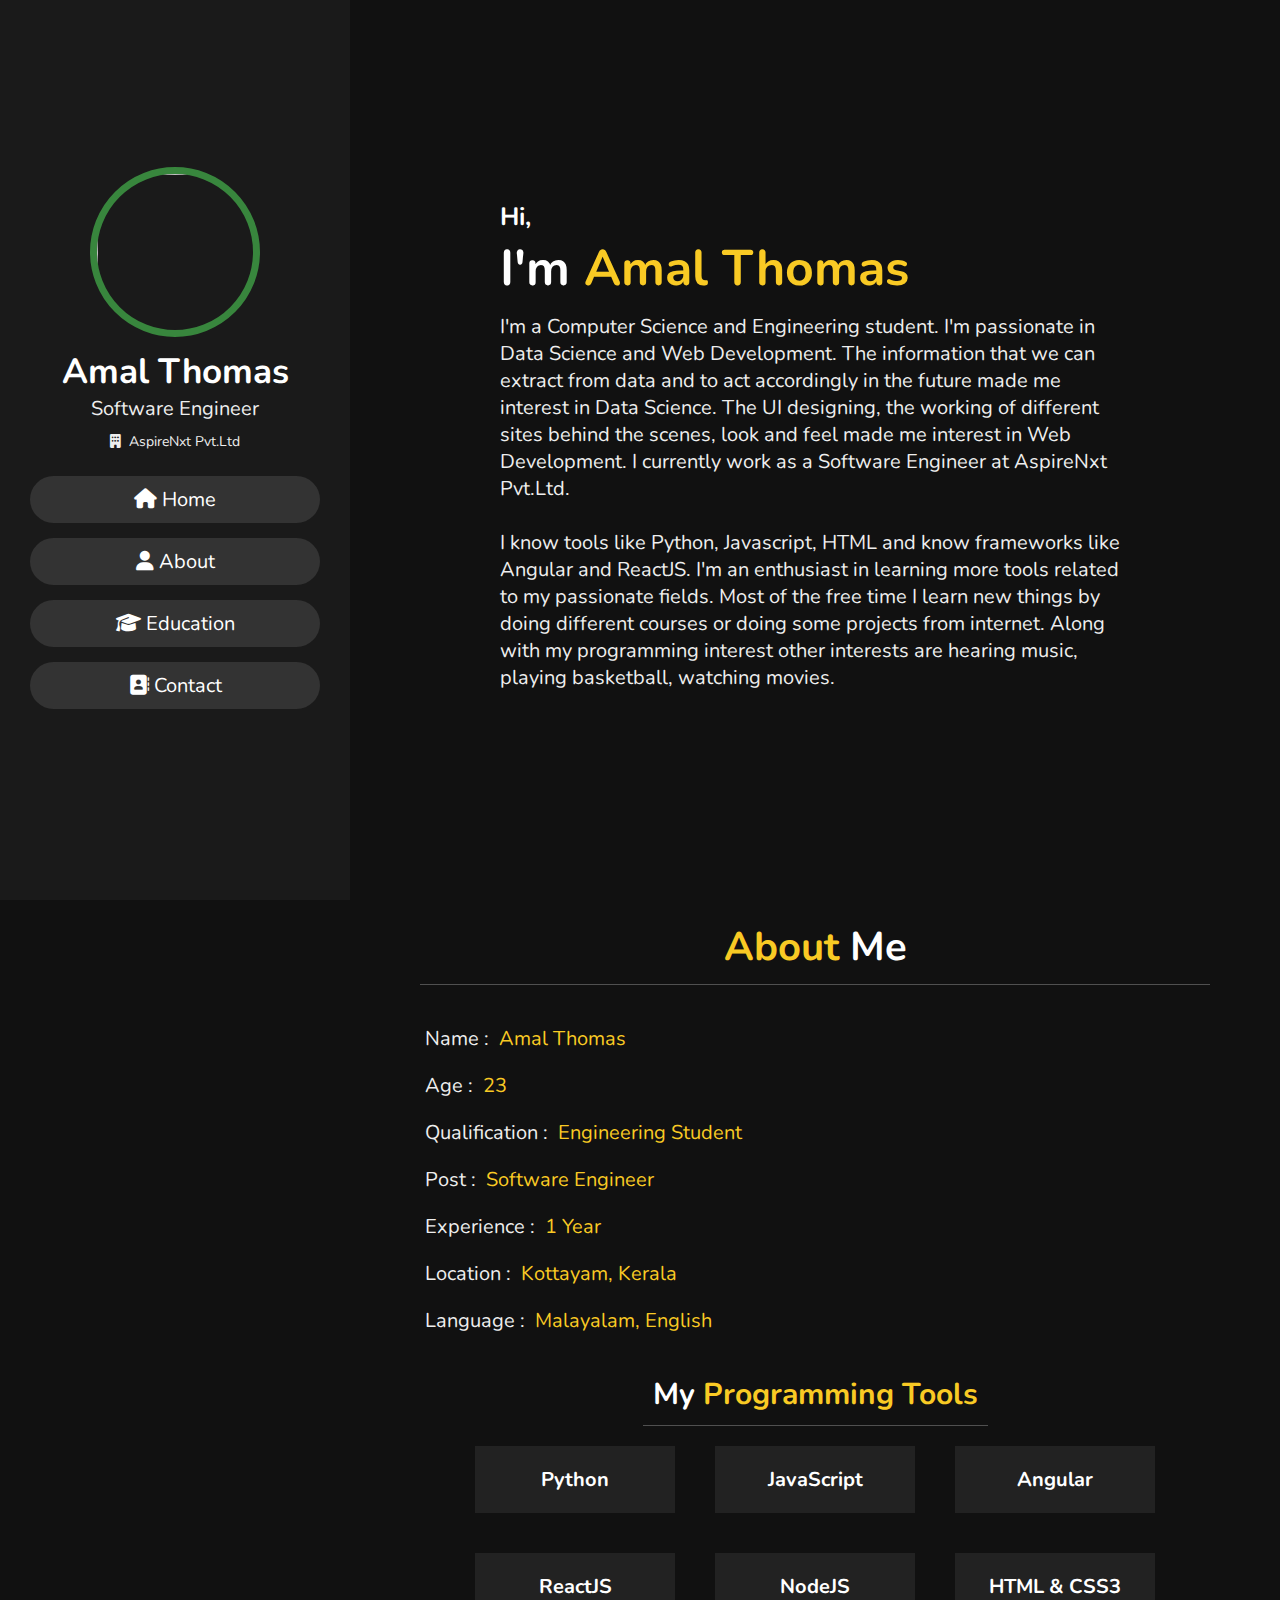
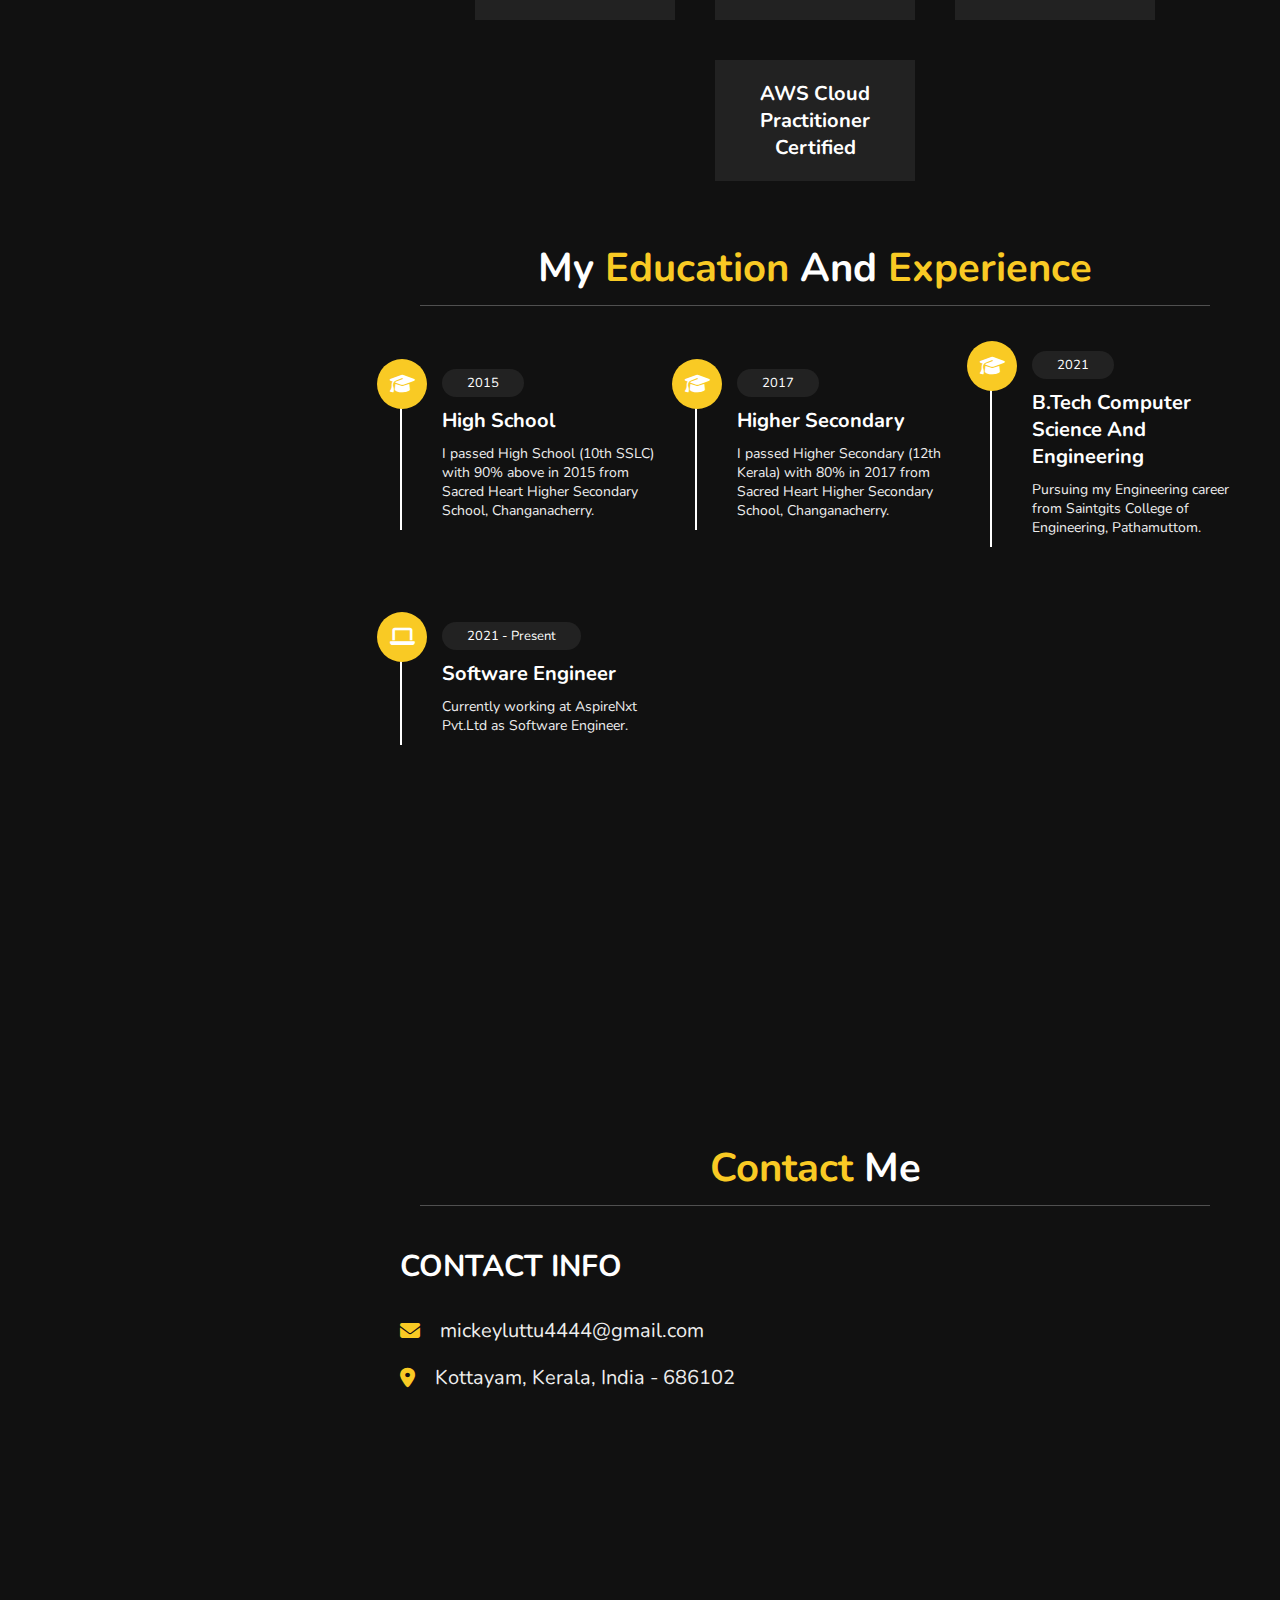
==== index.html @ ebf19d08 "update" ====
<!DOCTYPE html>
<html lang="en">
<head>
  <meta charset="UTF-8">
  <meta http-equiv="X-UA-Compatible" content="IE=edge">
  <meta name="viewport" content="width=device-width, initial-scale=1.0">
  <link rel="stylesheet" href="style.css">

  <!-- font awesome -->
  <link rel="stylesheet" href="https://cdnjs.cloudflare.com/ajax/libs/font-awesome/6.1.1/css/all.min.css">
  
  <title>Amal Thomas (mickeyluttu2)</title>
</head>
<body>
  

  <!-- Sidebar -->
  <header>

    <div class="user">
      <img src="images/img.jpeg" alt="">
      <h3 class="name">Amal Thomas</h3>
      <p class="post">Software Engineer</p>
      <p class="company">
        <i class="fa fa-building"></i>&nbsp;
        <a href="https://aspirenxt.com/">AspireNxt Pvt.Ltd</a>
      </p>
    </div>

    <nav class="navbar">
      <ul>
        <li><a href="#home"><i class="fa-solid fa-house"></i> Home</a></li>
        <li><a href="#about"><i class="fas fa-user"></i> About</a></li>
        <li><a href="#education"><i class="fa-solid fa-graduation-cap"></i> Education</a></li>
        <li><a href="#contact"><i class="fa-solid fa-address-book"></i> Contact</a></li>
      </ul>
    </nav>

  </header>

  <div id="menu" class="fas fa-bars"></div>


  <!-- Home section -->
  <section id="home" class="home">
    
    <h3>Hi, </h3>
    <h1>I'm <span>Amal Thomas</span></h1>
    <p>
      I'm a Computer Science and Engineering student. I'm passionate in Data Science and Web Development. 
      The information that we can extract from data and to act accordingly in the future made me interest in Data Science. The UI designing, the working of different sites behind the scenes, look and feel made me interest in Web Development. I currently work as a Software Engineer at AspireNxt Pvt.Ltd. 
      <br><br>
      I know tools like Python, Javascript, HTML and know frameworks like Angular and ReactJS. I'm an enthusiast in learning more tools related to my passionate fields. Most of the free time I learn new things by doing different courses or doing some projects 
      from internet. Along with my programming interest other interests are hearing music, playing 
      basketball, watching movies. 
    </p>

  </section>


  <!-- About section -->
  <section id="about" class="about">

    <h1 class="heading">
      <span>About</span> Me
    </h1>

    <div class="row">
      
      <div class="info">
        <h3><span>Name : </span>Amal Thomas</h3>
        <h3><span>Age : </span>23</h3>
        <h3><span>Qualification : </span>Engineering student</h3>
        <h3><span>Post : </span>Software Engineer</h3>
        <h3><span>Experience : </span>1 Year</h3>
        <h3><span>Location : </span>Kottayam, Kerala</h3>
        <h3><span>Language : </span>Malayalam, English</h3>

        <!-- <a href="#">
          <button class="btn">
          Download CV
          <i class="fas fa-download"></i>
          </button>
        </a> -->
      
      </div>

      <!-- Tools boxes -->
      
      <div class="skills">

        <h3 class="heading" style="font-size: 3rem;">
          My <span>Programming Tools</span>
        </h3>
        
        <div class="counter">
          
          <div class="box">
            <h3>Python</h3>
          </div>
          <div class="box">
            <h3>JavaScript</h3>
          </div>
          <div class="box">
            <h3>Angular</h3>
          </div>
          <div class="box">
            <h3>ReactJS</h3>
          </div>
          <div class="box">
            <h3>NodeJS</h3>
          </div>
          <div class="box">
            <h3>HTML & CSS3</h3>
          </div>
          <div class="box">
            <h3>AWS Cloud Practitioner Certified</h3>
          </div>
          
        </div>

      </div>

    </div>

  </section>


  <!-- Education section -->
  <section id="education" class="education">

    <h1 class="heading">My <span>Education </span>and <span>Experience</span></h1>

    <div class="box-container">

      <div class="box">
        <i class="fas fa-graduation-cap"></i>
        <span>2015</span>
        <h3>High School</h3>
        <p>I passed High School (10th SSLC) with 90% above in 2015 from Sacred Heart Higher 
          Secondary School, Changanacherry. 
        </p>
      </div>
      <div class="box">
        <i class="fas fa-graduation-cap"></i>
        <span>2017</span>
        <h3>Higher Secondary</h3>
        <p>I passed Higher Secondary (12th Kerala) with 80% in 2017 from Sacred Heart Higher 
          Secondary School, Changanacherry. </p>
      </div><div class="box">
        <i class="fas fa-graduation-cap"></i>
        <span>2021</span>
        <h3>B.Tech Computer Science and Engineering</h3>
        <p>Pursuing my Engineering career from Saintgits College of Engineering, Pathamuttom. </p>
      </div>
      <div class="box">
        <i class="fas fa-laptop"></i>
        <span>2021 - present</span>
        <h3>Software Engineer</h3>
        <p>Currently working at AspireNxt Pvt.Ltd as Software Engineer. </p>
      </div>

    </div>

    </div>
  
  </section>


  <!-- Contact section -->
  <section id="contact" class="contact">

    <h1 class="heading"><span>Contact</span> Me</h1>

    <div class="row">

      <div class="content">

        <h3 class="title">Contact Info</h3>
        
        <div class="info">
          <h3>
            <i class="fas fa-envelope"></i>
            &nbsp;
            mickeyluttu4444@gmail.com
          </h3>
          <h3>
            <i class="fas fa-map-marker-alt"></i>
            &nbsp;
            Kottayam, Kerala, India - 686102
          </h3>
        </div>

      </div>

      <!-- <form action="">

        <input type="text" placeholder="Name" class="box">
        <input type="email" placeholder="Email" class="box">
        <textarea name="" cols="30" rows="10" class="box message" placeholder="Message"></textarea>
        <button type="submit" class="btn">send <i class="fas fa-paper-plane"></i></button>

      </form> -->

    </div>

  </section>


  <!-- Scroll top button -->
  <a href="#home" class="top">
    <img src="images/scrolltop.jpg" alt="" height="50rem" width="50rem">
  </a>


  <!-- jquery -->
  <script src="https://cdnjs.cloudflare.com/ajax/libs/jquery/3.6.0/jquery.min.js"></script>
  <script src="script.js"></script>

</body>
</html>
---- style.css ----
@import url('https://fonts.googleapis.com/css2?family=Clicker+Script&family=Nunito:wght@200;300;400;600&family=Poppins:wght@200;300;400;500;600&family=Press+Start+2P&display=swap');

:root {
  --yellow: #f9ca24;
}

* {
  font-family: 'Nunito', sans-serif;
  margin: 0;
  padding: 0;
  box-sizing: border-box;
  text-decoration: none;
  outline: none;
  border: none;
  text-transform: capitalize;
  transition: all .2s linear;
}

*::selection {
  background: var(--yellow);
  color: #333;
}

html {
  font-size: 62.5%;
  overflow-x: hidden;
}

html::-webkit-scrollbar {
  width: 1.4rem;
}

html::-webkit-scrollbar-track {
  background: #222;
}

html::-webkit-scrollbar-thumb {
  background: var(--yellow);
}

body {
  background: #111;
  overflow-x: hidden;
  padding-left: 35rem;
}

section {
  min-height: 100vh;
  padding: 1rem;
}

.btn {
  padding: .7rem 3rem;
  background: #333;
  color: #fff;
  cursor: pointer;
  margin-top: 1rem;
  font-size: 2rem;
  border-radius: 5rem;
}

.btn i {
  padding: 0 .5rem;
  font-size: 1.8rem;
}

.btn:hover {
  background: var(--yellow);
}

.heading {
  text-align: center;
  margin: 0 6rem;
  font-size: 4rem;
  padding: 1rem;
  border-bottom: .1rem solid #fff4;
  color: #fff;
}

.heading span {
  color: var(--yellow);
}

header {
  position: fixed;
  top: 0;
  left: 0;
  z-index: 1000;
  height: 100%;
  width: 35rem;
  background: #1a1a1a;
  display: flex;
  align-items: center;
  justify-content: center;
  flex-flow: column;
  text-align: center;
}

header .user img {
  height: 17rem;
  width: 17rem;
  border-radius: 50%;
  object-fit: cover;
  margin-bottom: 1rem;
  border: .7rem solid rgb(56, 134, 61);
}

header .user .name {
  font-size: 3.5rem;
  color: #fff;
}

header .user .post {
  font-size: 2rem;
  color: #eee;
}

header .user .company {
  font-size: 1.4rem;
  padding-top: 1rem;
  color: #eee;
}

header .user .company a {
  color: #eee;
}

header .navbar {
  width: 100%;
}

header .navbar ul {
  list-style: none;
  padding: 1rem 3rem;
}

header .navbar ul li a {
  display: block;
  padding: 1rem;
  margin: 1.5rem 0;
  background: #333;
  color: #fff;
  font-size: 2rem;
  border-radius: 5rem;
}

header .navbar ul li a:hover {
  background: var(--yellow);
}

#menu {
  position: fixed;
  top: 2rem;
  right: 2rem;
  background: #333;
  color: #fff;
  cursor: pointer;
  font-size: 2.5rem;
  padding: 1rem 1.5rem;
  z-index: 1000;
  display: none;
}

.home {
  display: flex;
  justify-content: center;
  flex-flow: column;
  padding: 0 15rem;
}

.home h3 {
  font-size: 2.5rem;
  color: #fff;
}

.home h1 {
  font-size: 5rem;
  color: #fff;
}

.home p {
  font-size: 2rem;
  color: #eee;
  padding: 1rem 0;
  text-transform: none;
}

.home h1 span {
  color: var(--yellow);
}

.about .row {
  display: flex;
  align-items: center;
  justify-content: center;
  flex-wrap: wrap;
  padding: 1rem 0;
}

.about .row .info {
  flex: 1 1 48rem;
  padding: 2rem 1rem;
  padding-left: 6rem;
}

.about .row .info h3 {
  font-size: 2rem;
  color: var(--yellow);
  padding: 1rem 0;
  font-weight: normal;
}

.about .row .info h3 span {
  color: #eee;
  padding: 0 .5rem;
}

.about .row .skills {
  flex: 1 1 48rem;
  display: flex;
  justify-content: center;
  flex-wrap: wrap;
}

.about .row .counter {
  flex: 1 1 48rem;
  display: flex;
  justify-content: center;
  flex-wrap: wrap;
}

.about .row .counter .box {
  width: 20rem;
  background: #222;
  text-align: center;
  padding: 2rem;
  margin: 2rem;
}

.about .row .counter .box span {
  font-size: 4rem;
  color: var(--yellow);
}

.about .row .counter .box h3 {
  font-size: 2rem;
  color: #fff;
}

.education .box-container {
  display: flex;
  align-items: center;
  justify-content: space-between;
  flex-wrap: wrap;
  padding: 1rem 0;
  padding-left: 3rem;
}

.education .box-container .box {
  width: 27rem;
  margin: 4rem 1rem;
  padding-left: 4rem;
  border-left: .2rem solid #fff;
  position: relative;
}

.education .box-container .box span {
  font-size: 1.3rem;
  background: #222;
  color: #fff;
  border-radius: 5rem;
  padding: .5rem 2.5rem;
}

.education .box-container .box h3 {
  font-size: 2rem;
  color: #fff;
  padding-top: 1.5rem;
}

.education .box-container .box p {
  font-size: 1.4rem;
  color: #eee;
  padding: 1rem 0;
  text-transform: none;
}

.education .box-container .box i {
  position: absolute;
  top: -1.5rem;
  left: -2.5rem;
  height: 5rem;
  width: 5rem;
  border-radius: 50%;
  line-height: 5rem;
  text-align: center;
  font-size: 2rem;
  color: #fff;
  background: var(--yellow);
}

.contact .row {
  display: flex;
  align-items: center;
  justify-content: center;
  flex-wrap: wrap;
}

.contact .row .content {
  flex: 1 1 30rem;
  padding: 4rem;
  padding-bottom: 0;
}

.contact .row form {
  flex: 1 1 45rem;
  padding: 2rem;
  margin: 2rem;
  margin-bottom: 4rem;
}

.contact .row form .box {
  padding: 1.5rem;
  margin: 1rem 0;
  background: #3333;
  color: #fff;
  text-transform: none;
  font-size: 1.7rem;
  width: 100%;
}

.contact .row form .box::placeholder {
  text-transform: capitalize;
}

.contact .row form .message {
  height: 15rem;
  resize: none;
}

.contact .row .content .title {
  text-transform: uppercase;
  color: #fff;
  font-size: 3rem;
  padding-bottom: 2rem;
}

.contact .row .content .info h3 {
  display: flex;
  align-items: center;
  font-size: 2rem;
  color: #eee;
  padding: 1rem 0;
  font-weight: normal;
  text-transform: none;
}

.contact .row .content .info h3 i {
  padding-right: 1rem;
  color: var(--yellow);
}

.top {
  position: fixed;
  bottom: 4rem;
  right: 3rem;
  z-index: 100;
  display: none;
}

/* ============================================= */
/* Media */
@media (max-width: 1200px) {

  html {
    font-size: 55%;
  }

  .home {
    padding: 1rem 4rem;
  }

}

@media (max-width: 991px) {

  header {
    left: -120%;
  }

  #menu {
    display: block;
  }

  header.toggle {
    left: 0%;
  }

  body {
    padding: 0;
  }

}

@media (max-width: 768px) {

  html {
    font-size: 50%;
  }

}

@media (max-width: 400px) {

  header {
    width: 100vw;
  }

  .heading {
    margin: 0 3rem;
  }

  .about .row .counter .box {
    width: 100%;
  }

  .education .box-container .box {
    width: 100%;
  }

  .contact .row form {
    margin: 3rem 0;
  }

}
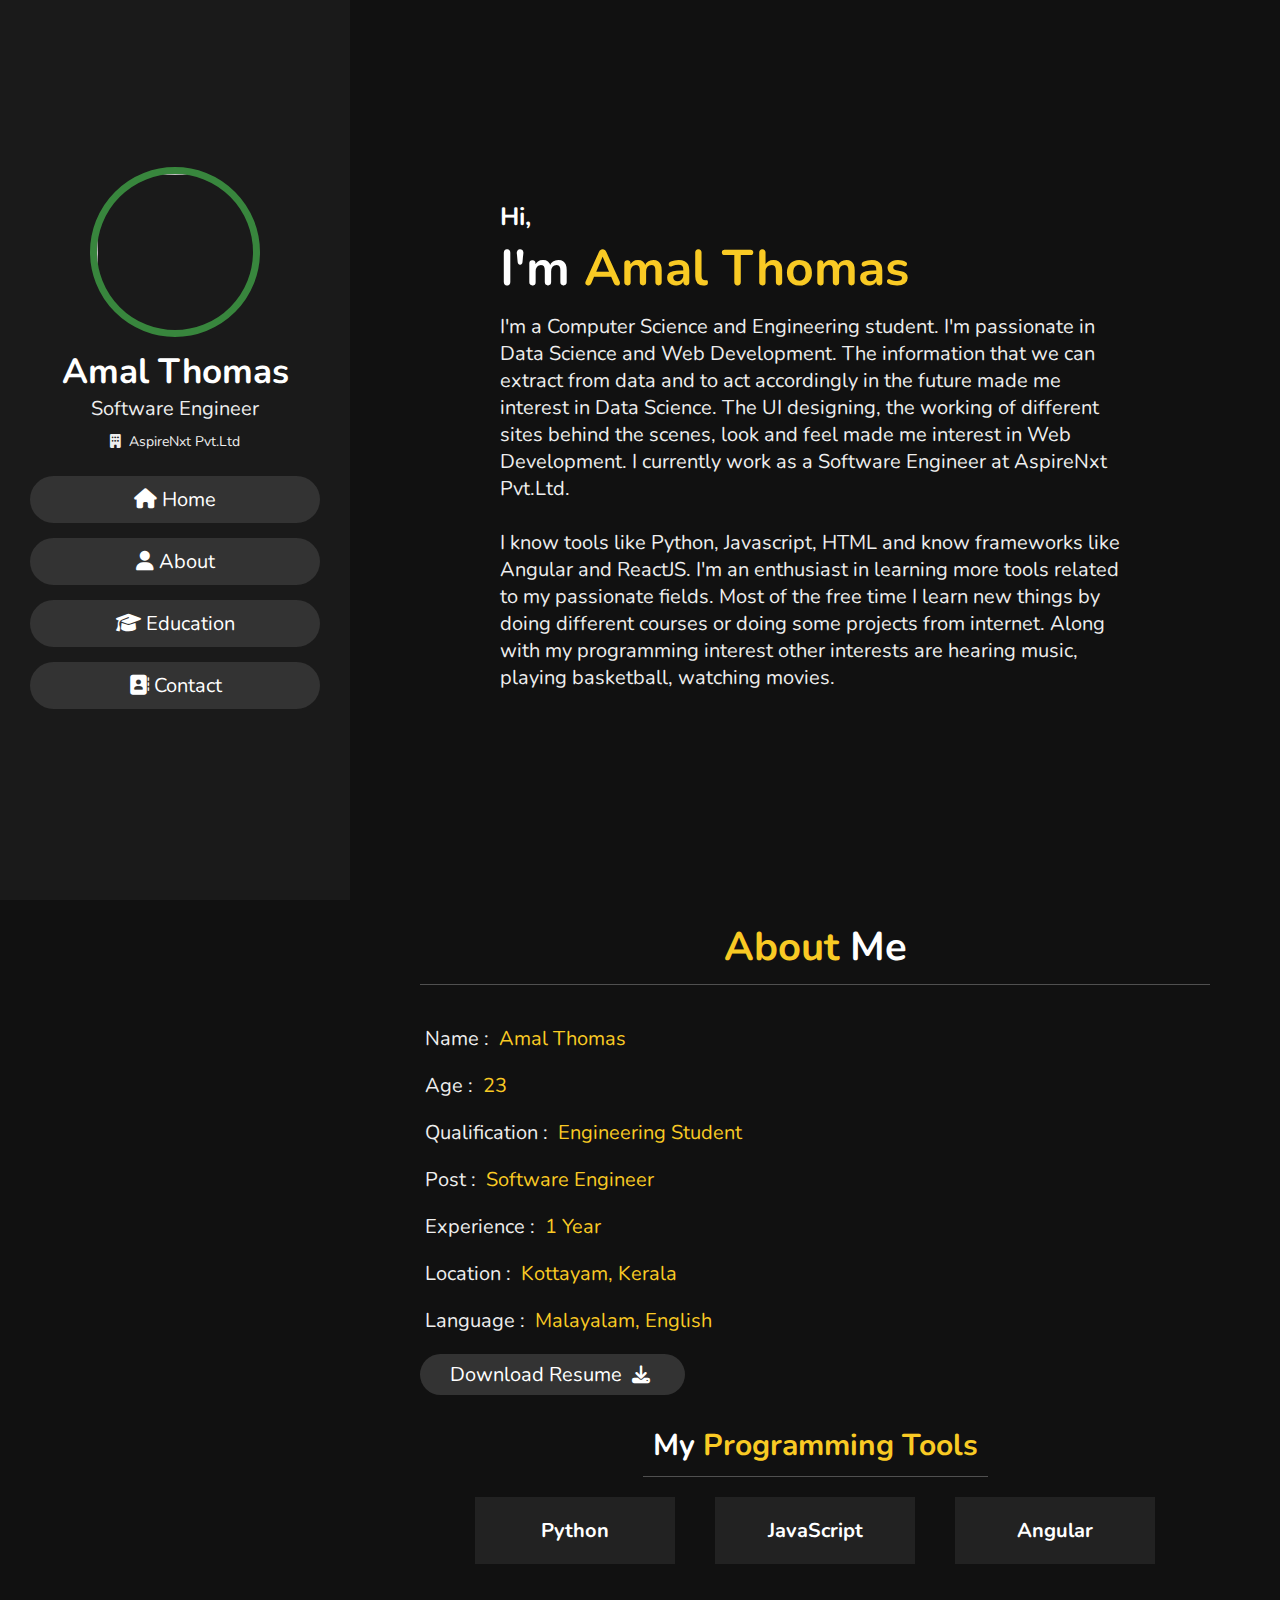
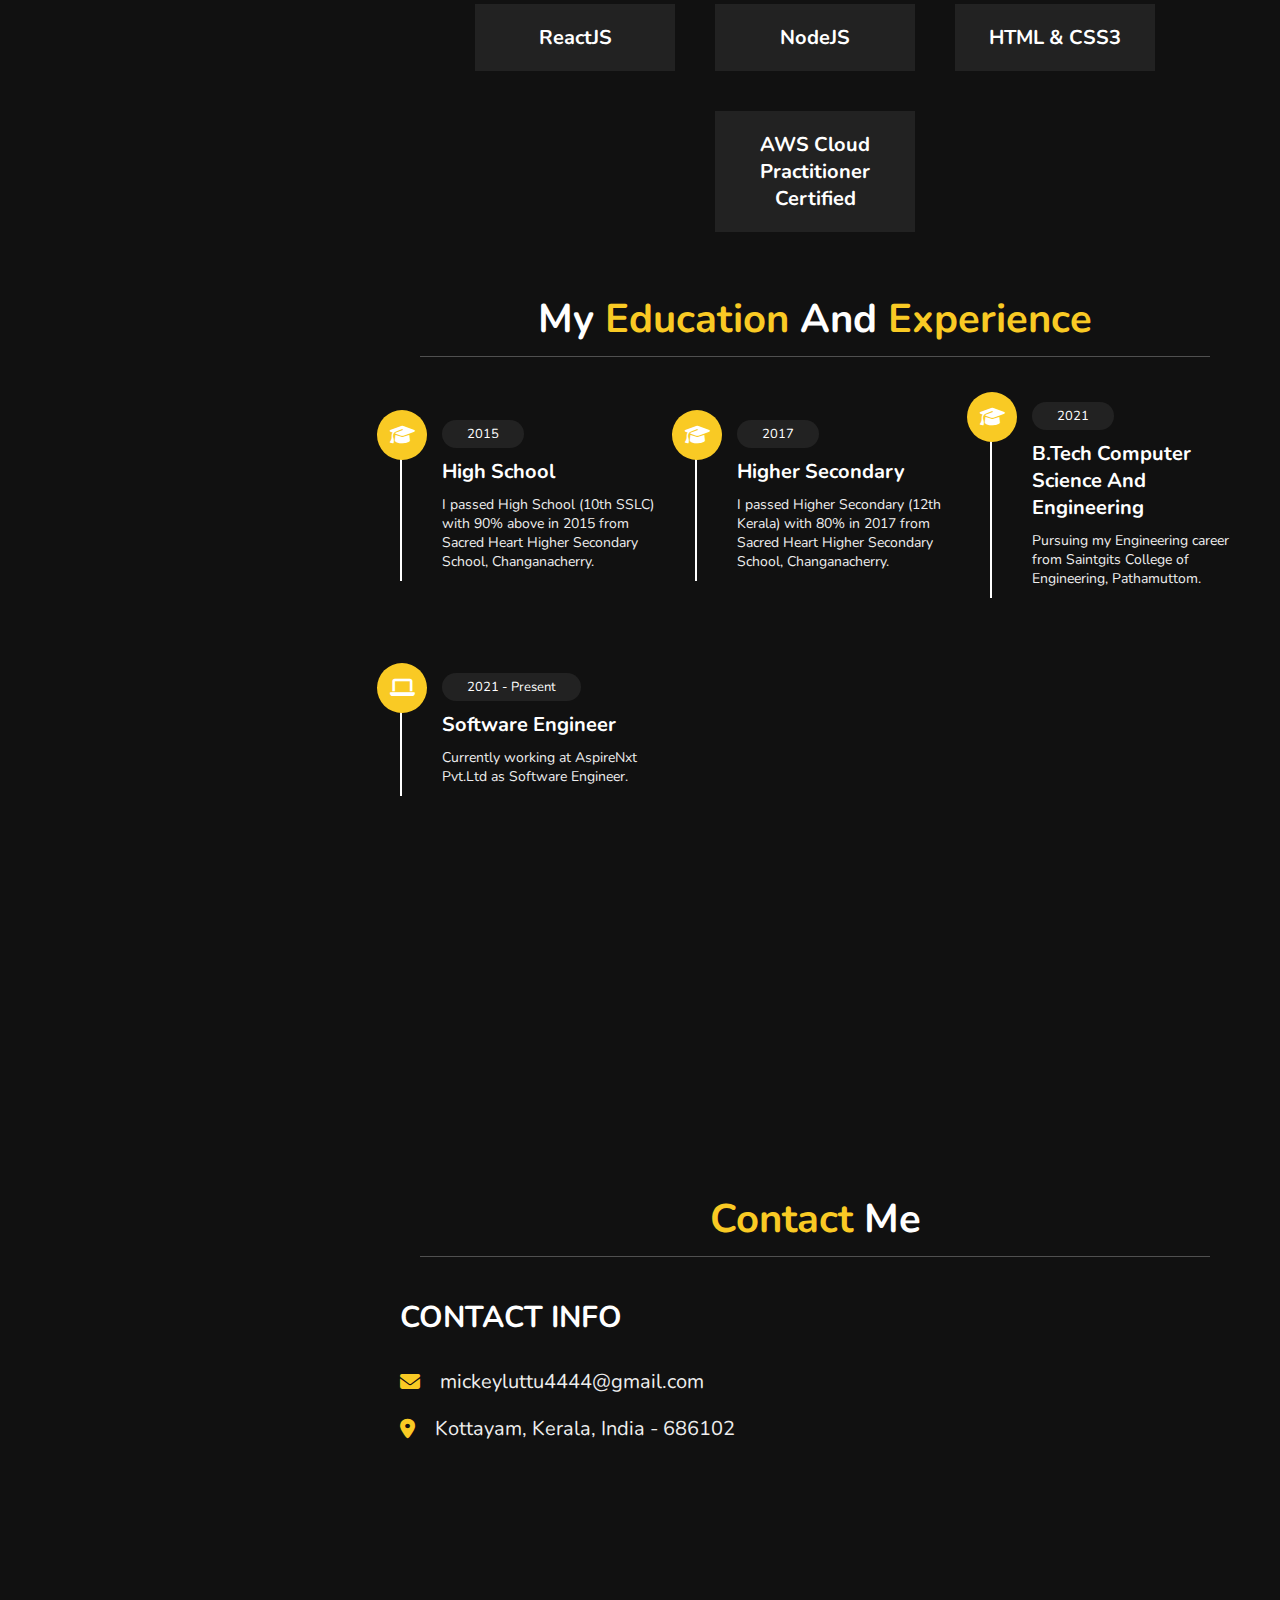
==== commit d7351e69: "Update index.html" ====
--- a/index.html
+++ b/index.html
@@ -76,12 +76,12 @@
         <h3><span>Location : </span>Kottayam, Kerala</h3>
         <h3><span>Language : </span>Malayalam, English</h3>
 
-        <!-- <a href="#">
+        <a href="#" download="Resume.pdf">
           <button class="btn">
-          Download CV
+          Download Resume
           <i class="fas fa-download"></i>
           </button>
-        </a> -->
+        </a>
       
       </div>
 
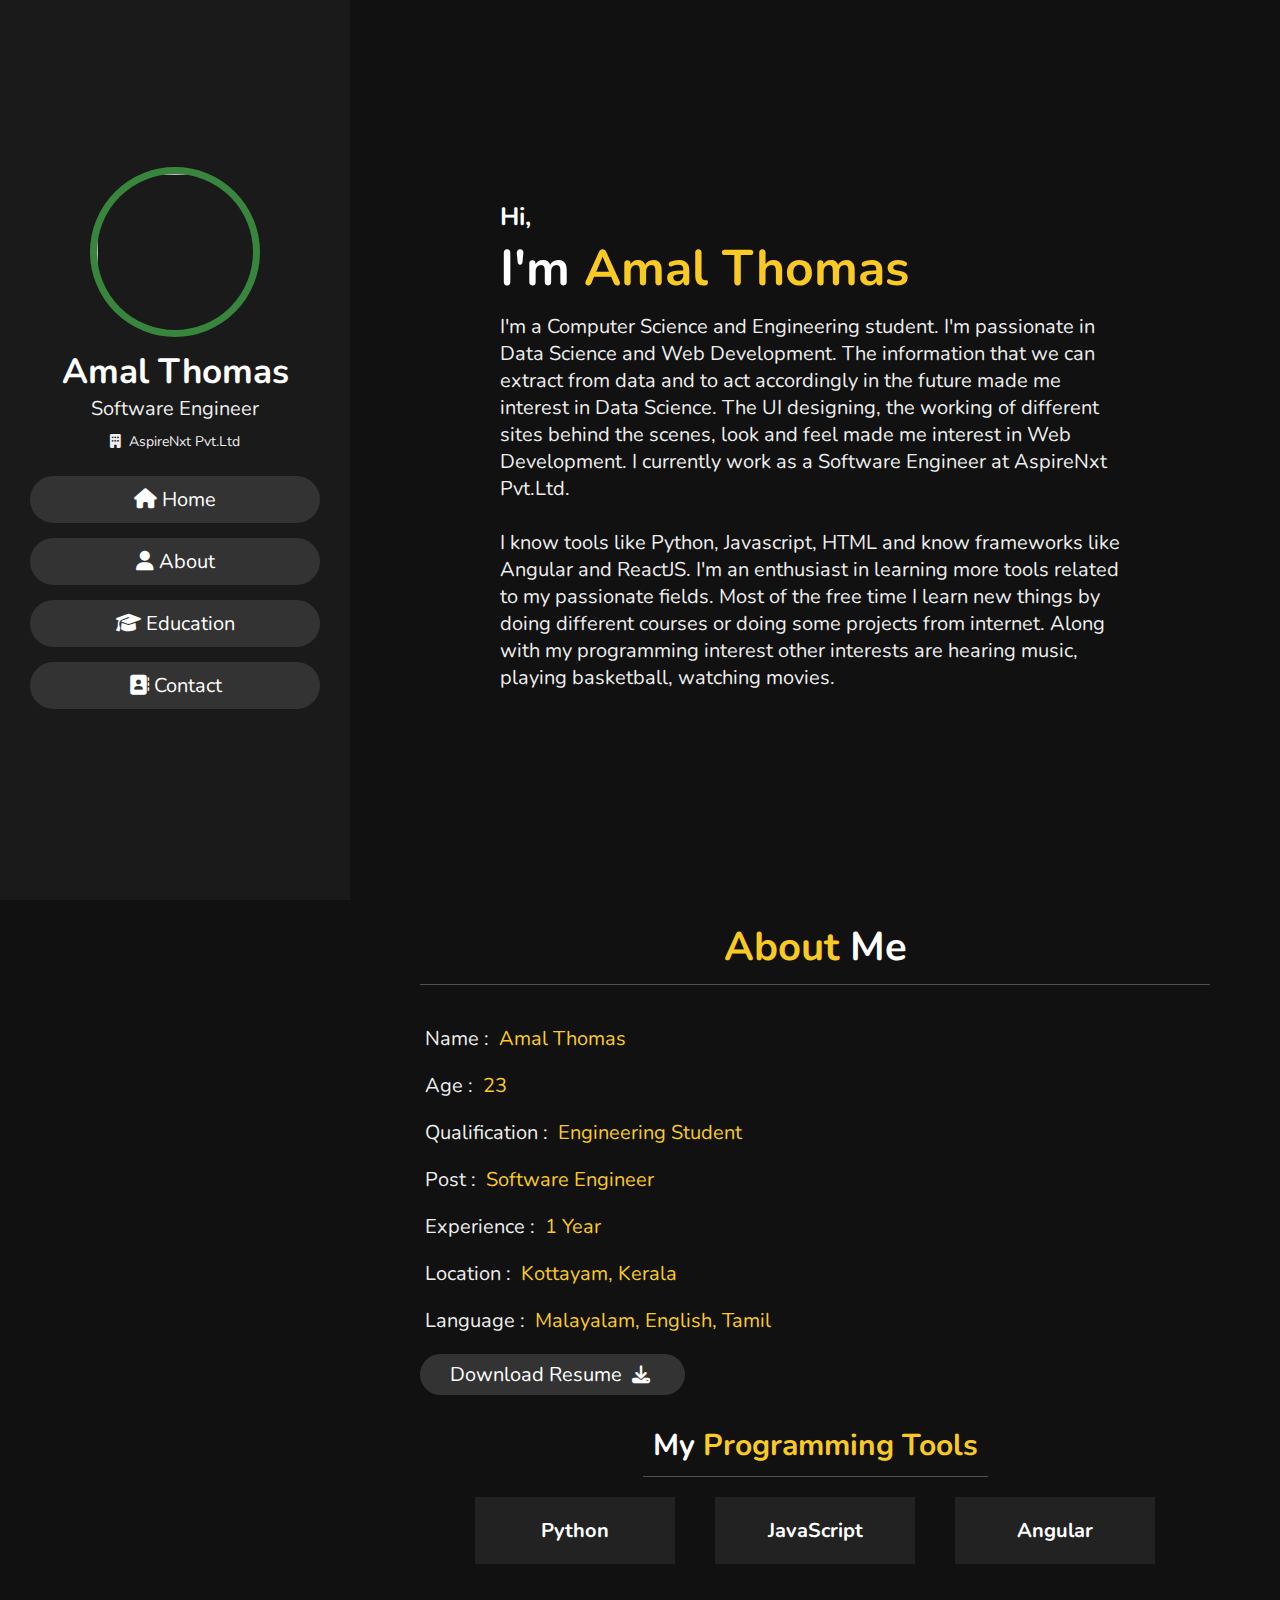
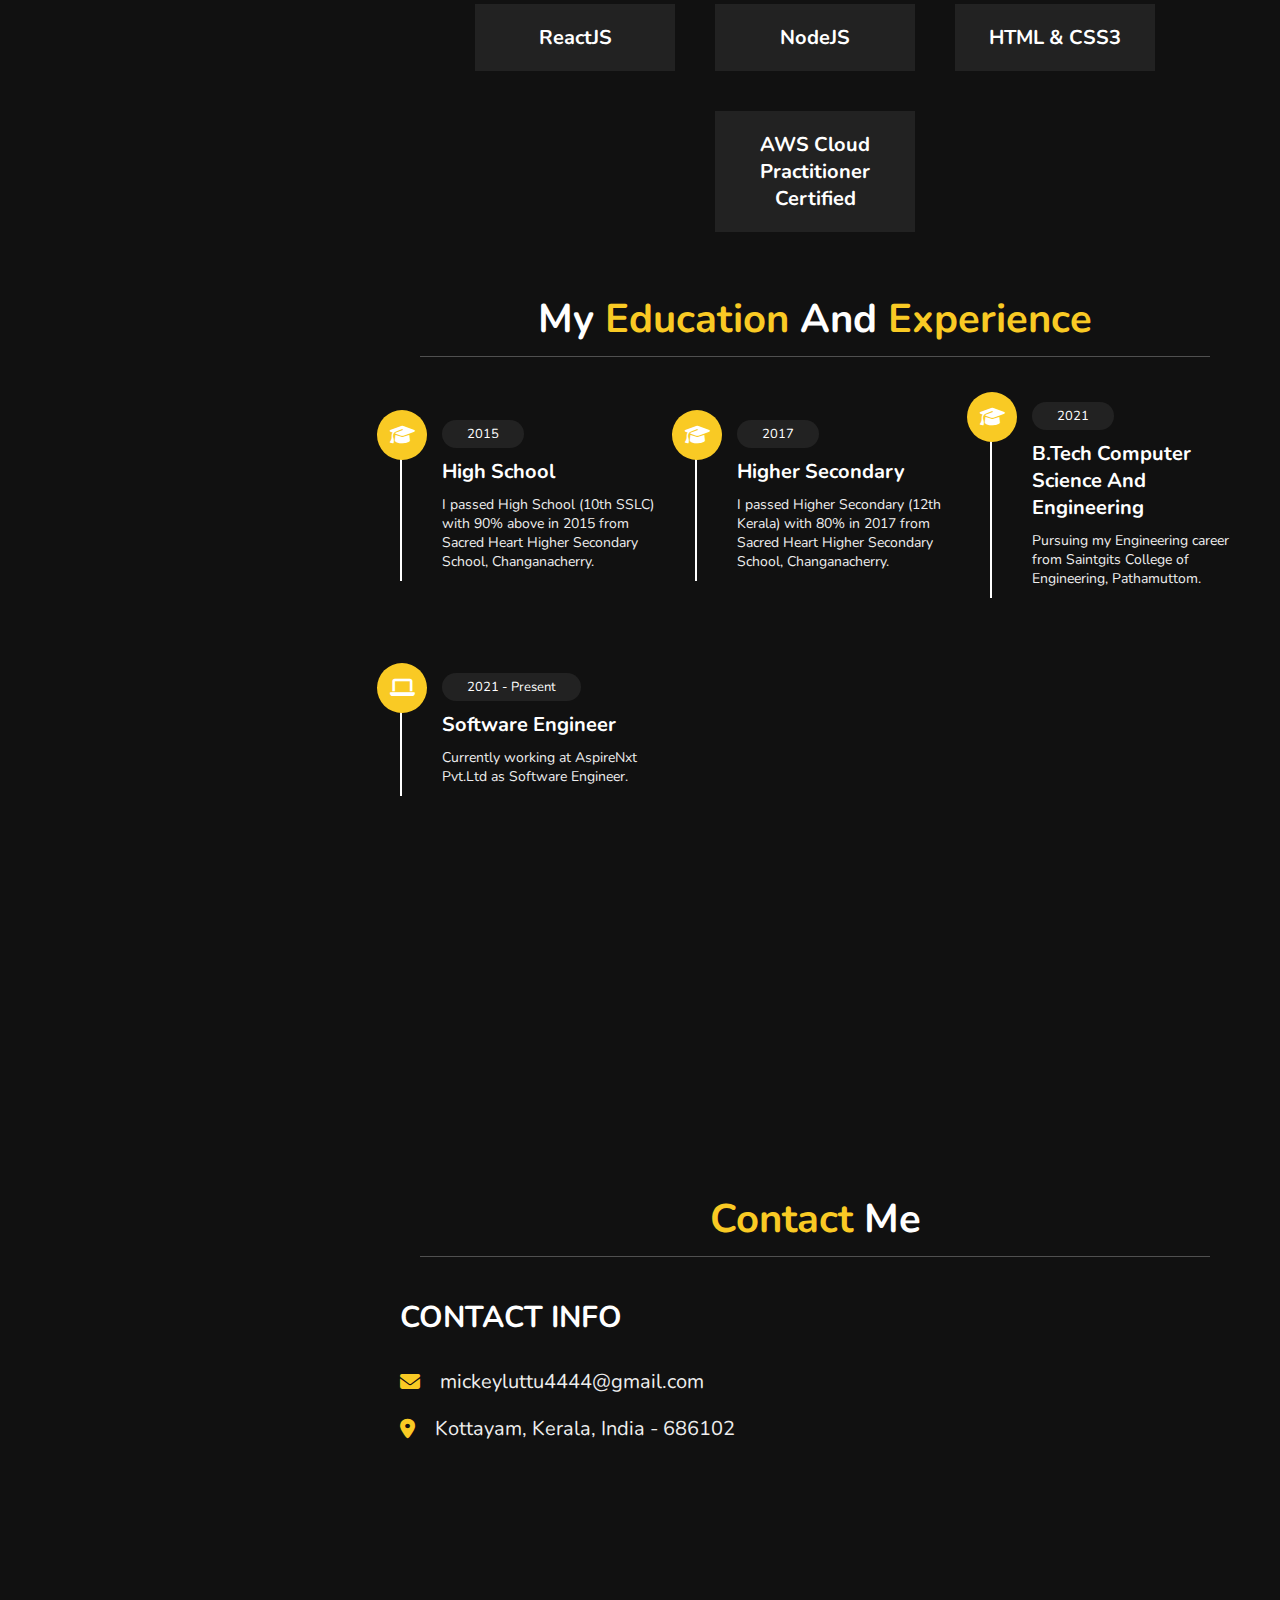
==== commit aae2d224: "Update index.html" ====
--- a/index.html
+++ b/index.html
@@ -74,9 +74,9 @@
         <h3><span>Post : </span>Software Engineer</h3>
         <h3><span>Experience : </span>1 Year</h3>
         <h3><span>Location : </span>Kottayam, Kerala</h3>
-        <h3><span>Language : </span>Malayalam, English</h3>
-
-        <a href="#" download="Resume.pdf">
+        <h3><span>Language : </span>Malayalam, English, Tamil</h3>
+
+        <a href="Resume.pdf" download="Resume">
           <button class="btn">
           Download Resume
           <i class="fas fa-download"></i>
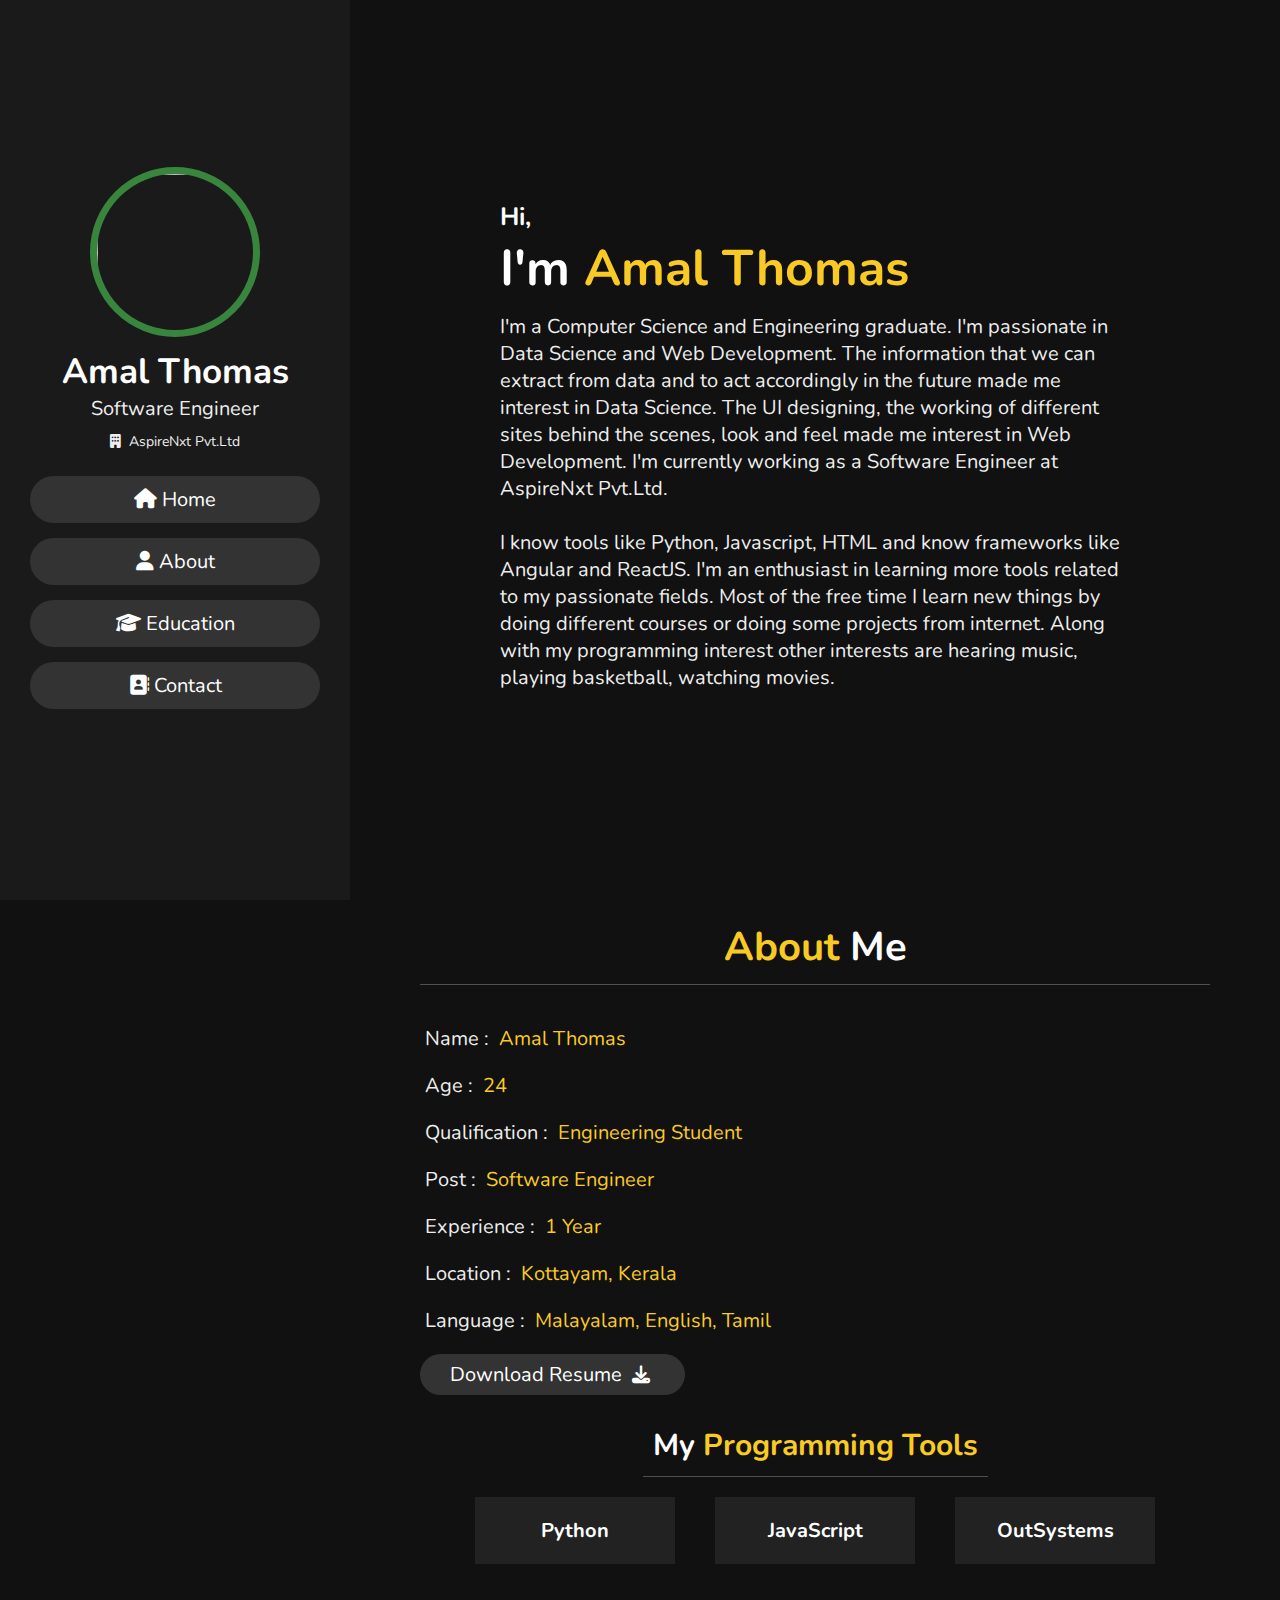
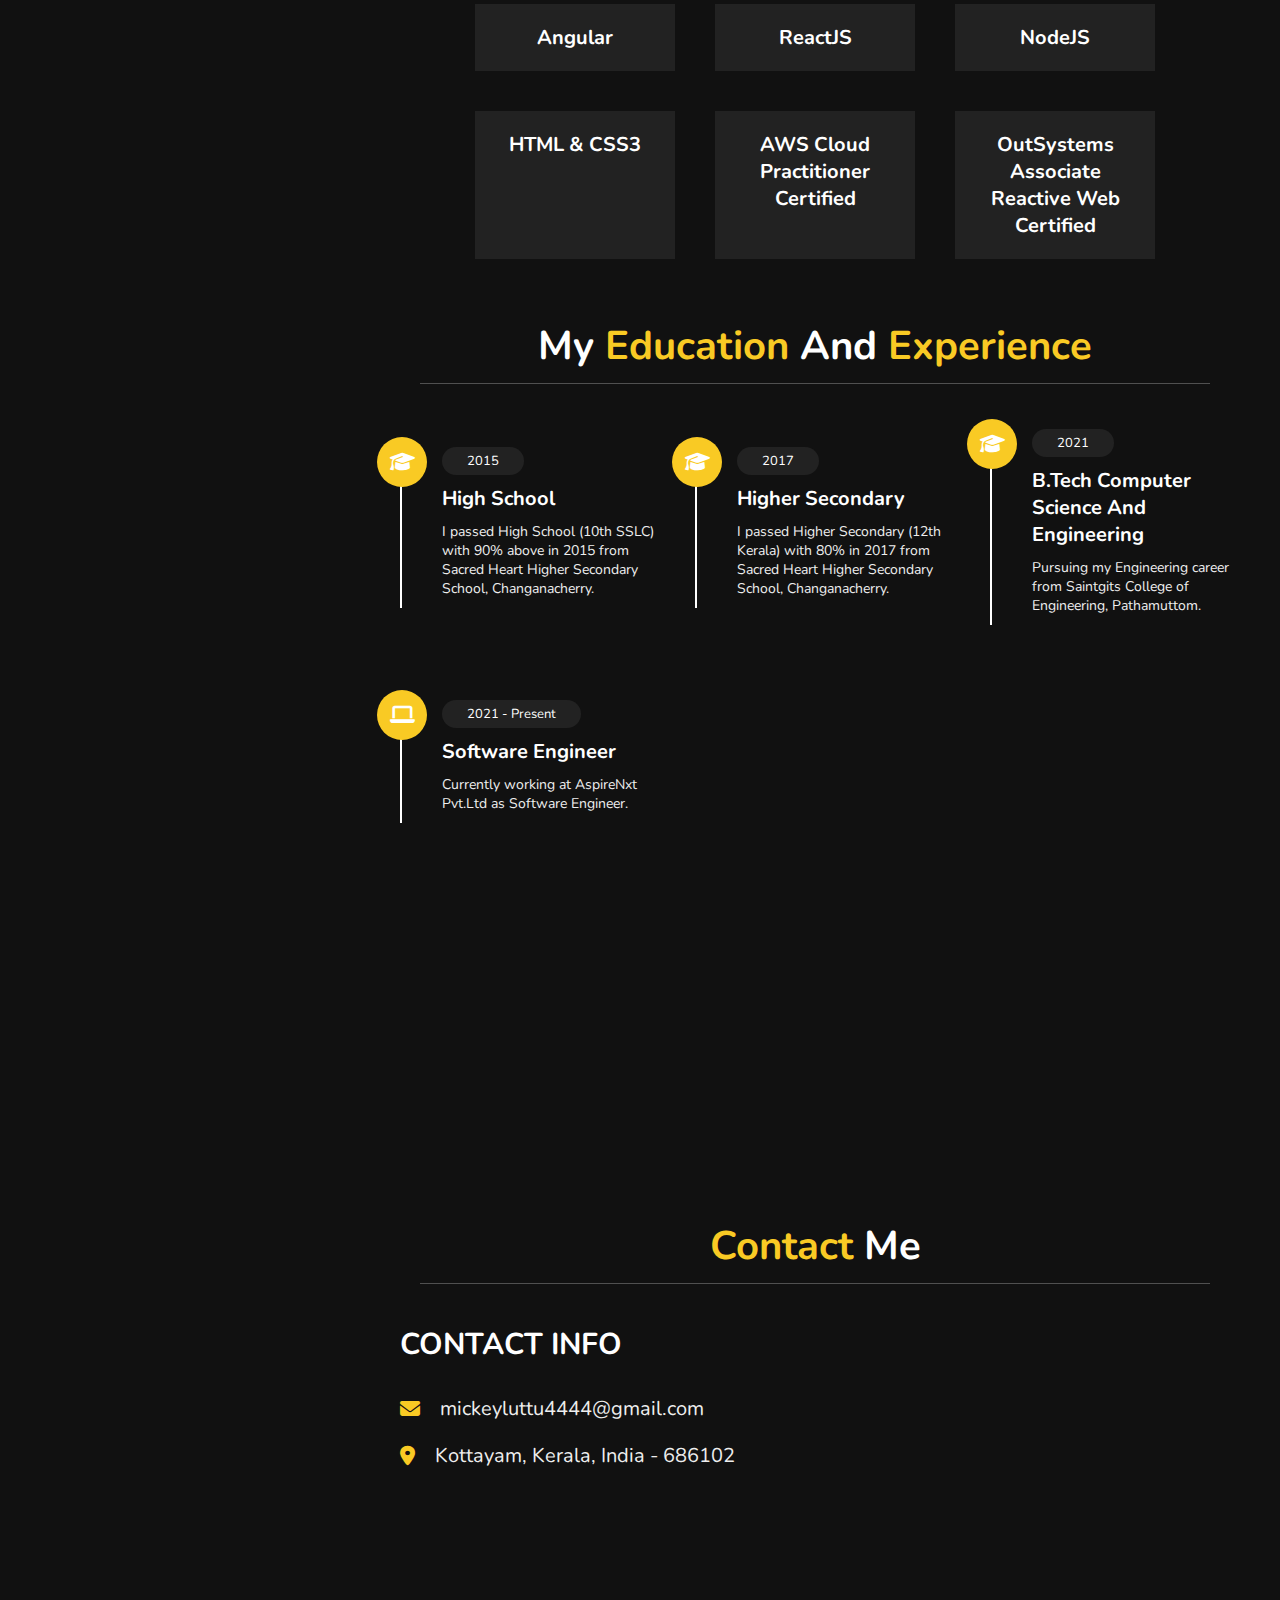
==== commit 7c24cbd0: "Update index.html" ====
--- a/index.html
+++ b/index.html
@@ -47,8 +47,8 @@
     <h3>Hi, </h3>
     <h1>I'm <span>Amal Thomas</span></h1>
     <p>
-      I'm a Computer Science and Engineering student. I'm passionate in Data Science and Web Development. 
-      The information that we can extract from data and to act accordingly in the future made me interest in Data Science. The UI designing, the working of different sites behind the scenes, look and feel made me interest in Web Development. I currently work as a Software Engineer at AspireNxt Pvt.Ltd. 
+      I'm a Computer Science and Engineering graduate. I'm passionate in Data Science and Web Development. 
+      The information that we can extract from data and to act accordingly in the future made me interest in Data Science. The UI designing, the working of different sites behind the scenes, look and feel made me interest in Web Development. I'm currently working as a Software Engineer at AspireNxt Pvt.Ltd. 
       <br><br>
       I know tools like Python, Javascript, HTML and know frameworks like Angular and ReactJS. I'm an enthusiast in learning more tools related to my passionate fields. Most of the free time I learn new things by doing different courses or doing some projects 
       from internet. Along with my programming interest other interests are hearing music, playing 
@@ -69,7 +69,7 @@
       
       <div class="info">
         <h3><span>Name : </span>Amal Thomas</h3>
-        <h3><span>Age : </span>23</h3>
+        <h3><span>Age : </span>24</h3>
         <h3><span>Qualification : </span>Engineering student</h3>
         <h3><span>Post : </span>Software Engineer</h3>
         <h3><span>Experience : </span>1 Year</h3>
@@ -102,6 +102,9 @@
             <h3>JavaScript</h3>
           </div>
           <div class="box">
+            <h3>OutSystems</h3>
+          </div>
+          <div class="box">
             <h3>Angular</h3>
           </div>
           <div class="box">
@@ -115,6 +118,9 @@
           </div>
           <div class="box">
             <h3>AWS Cloud Practitioner Certified</h3>
+          </div>
+          <div class="box">
+            <h3>OutSystems Associate Reactive Web Certified</h3>
           </div>
           
         </div>
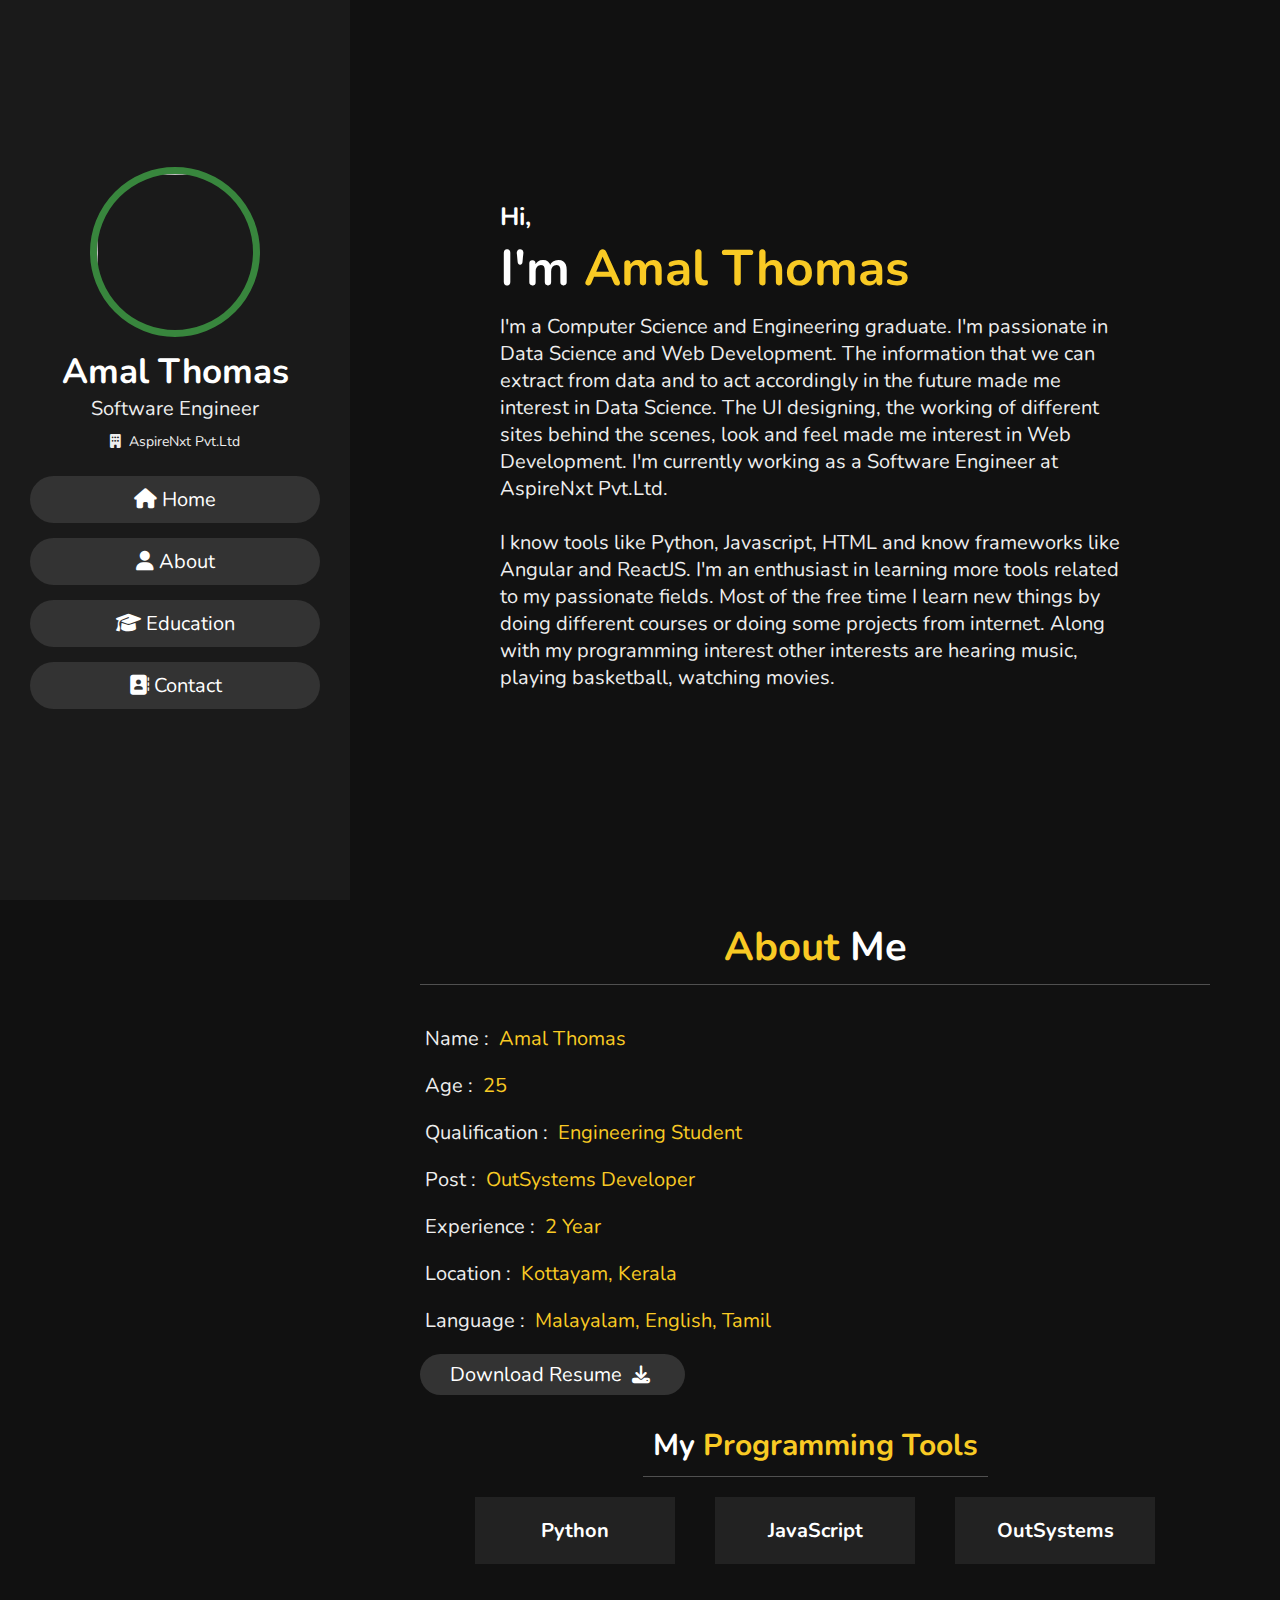
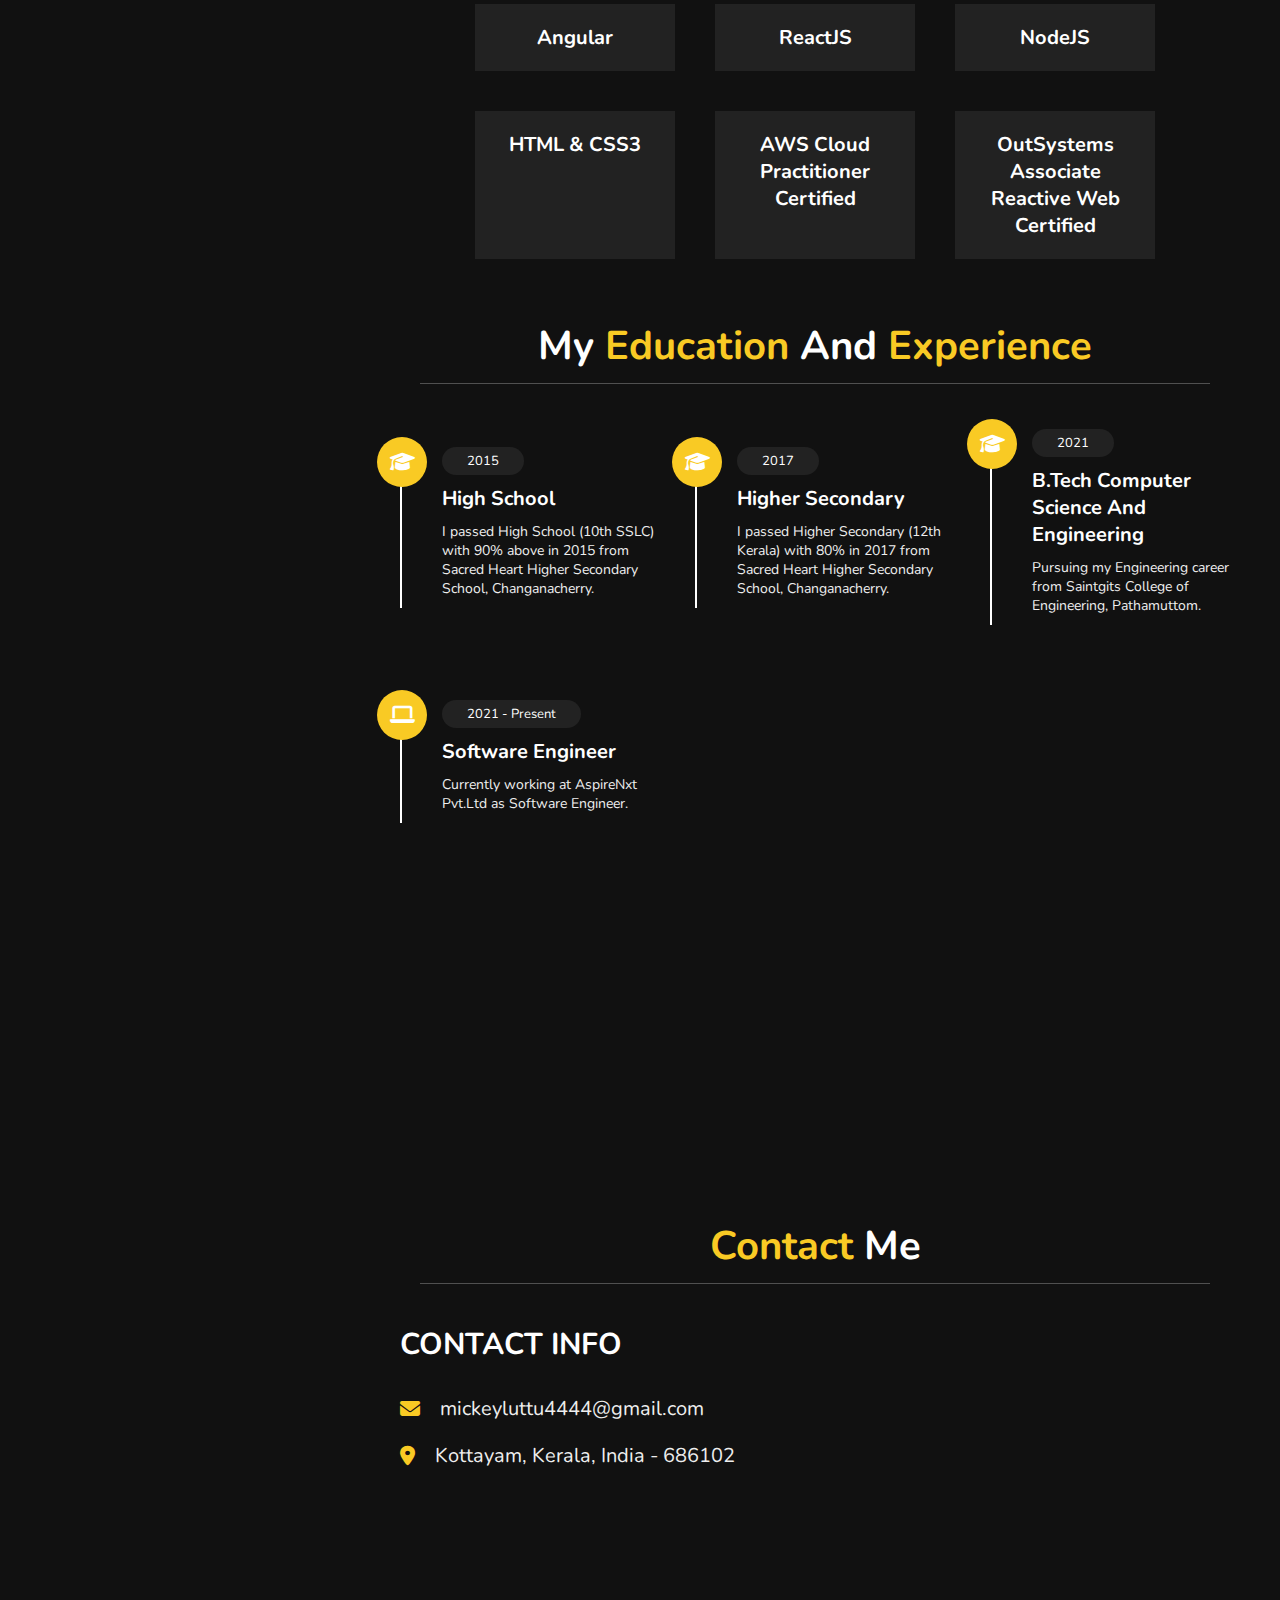
==== commit a8c607a0: "Update index.html" ====
--- a/index.html
+++ b/index.html
@@ -69,10 +69,10 @@
       
       <div class="info">
         <h3><span>Name : </span>Amal Thomas</h3>
-        <h3><span>Age : </span>24</h3>
+        <h3><span>Age : </span>25</h3>
         <h3><span>Qualification : </span>Engineering student</h3>
-        <h3><span>Post : </span>Software Engineer</h3>
-        <h3><span>Experience : </span>1 Year</h3>
+        <h3><span>Post : </span>OutSystems Developer</h3>
+        <h3><span>Experience : </span>2 Year</h3>
         <h3><span>Location : </span>Kottayam, Kerala</h3>
         <h3><span>Language : </span>Malayalam, English, Tamil</h3>
 
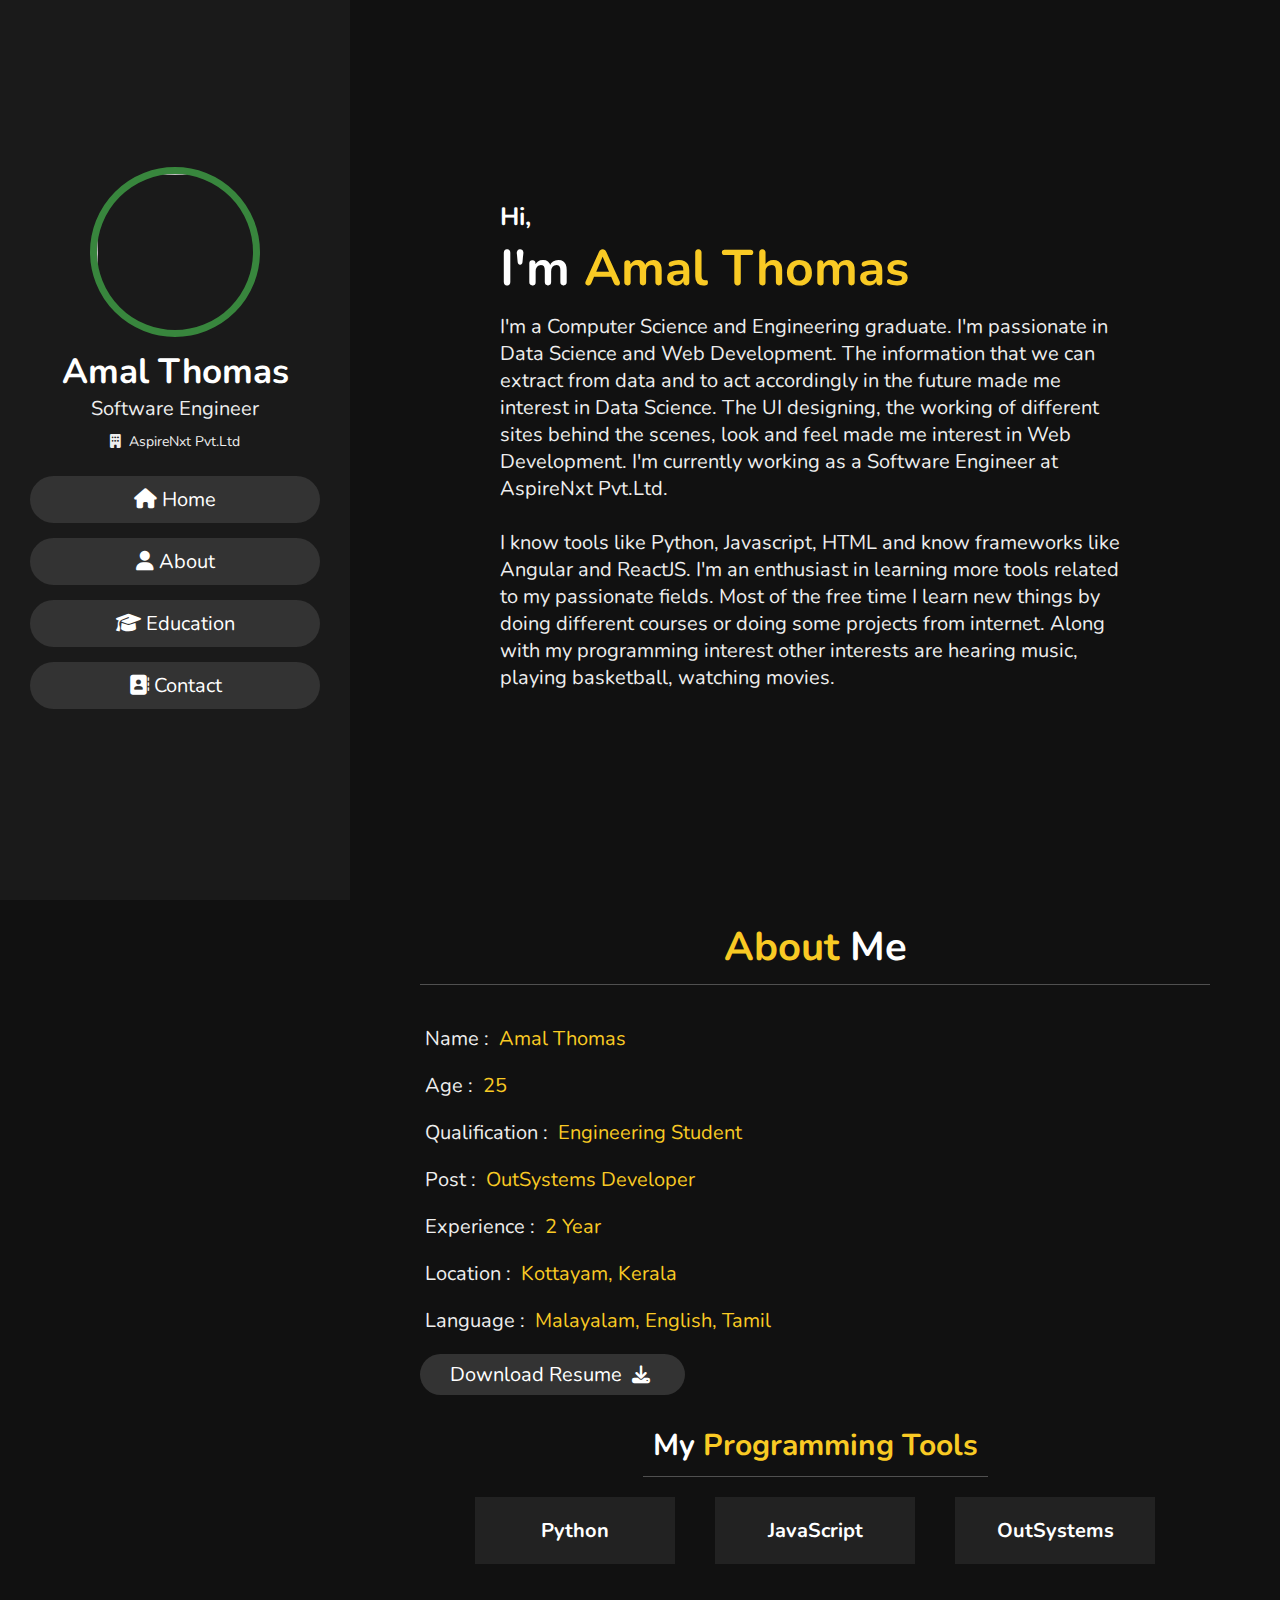
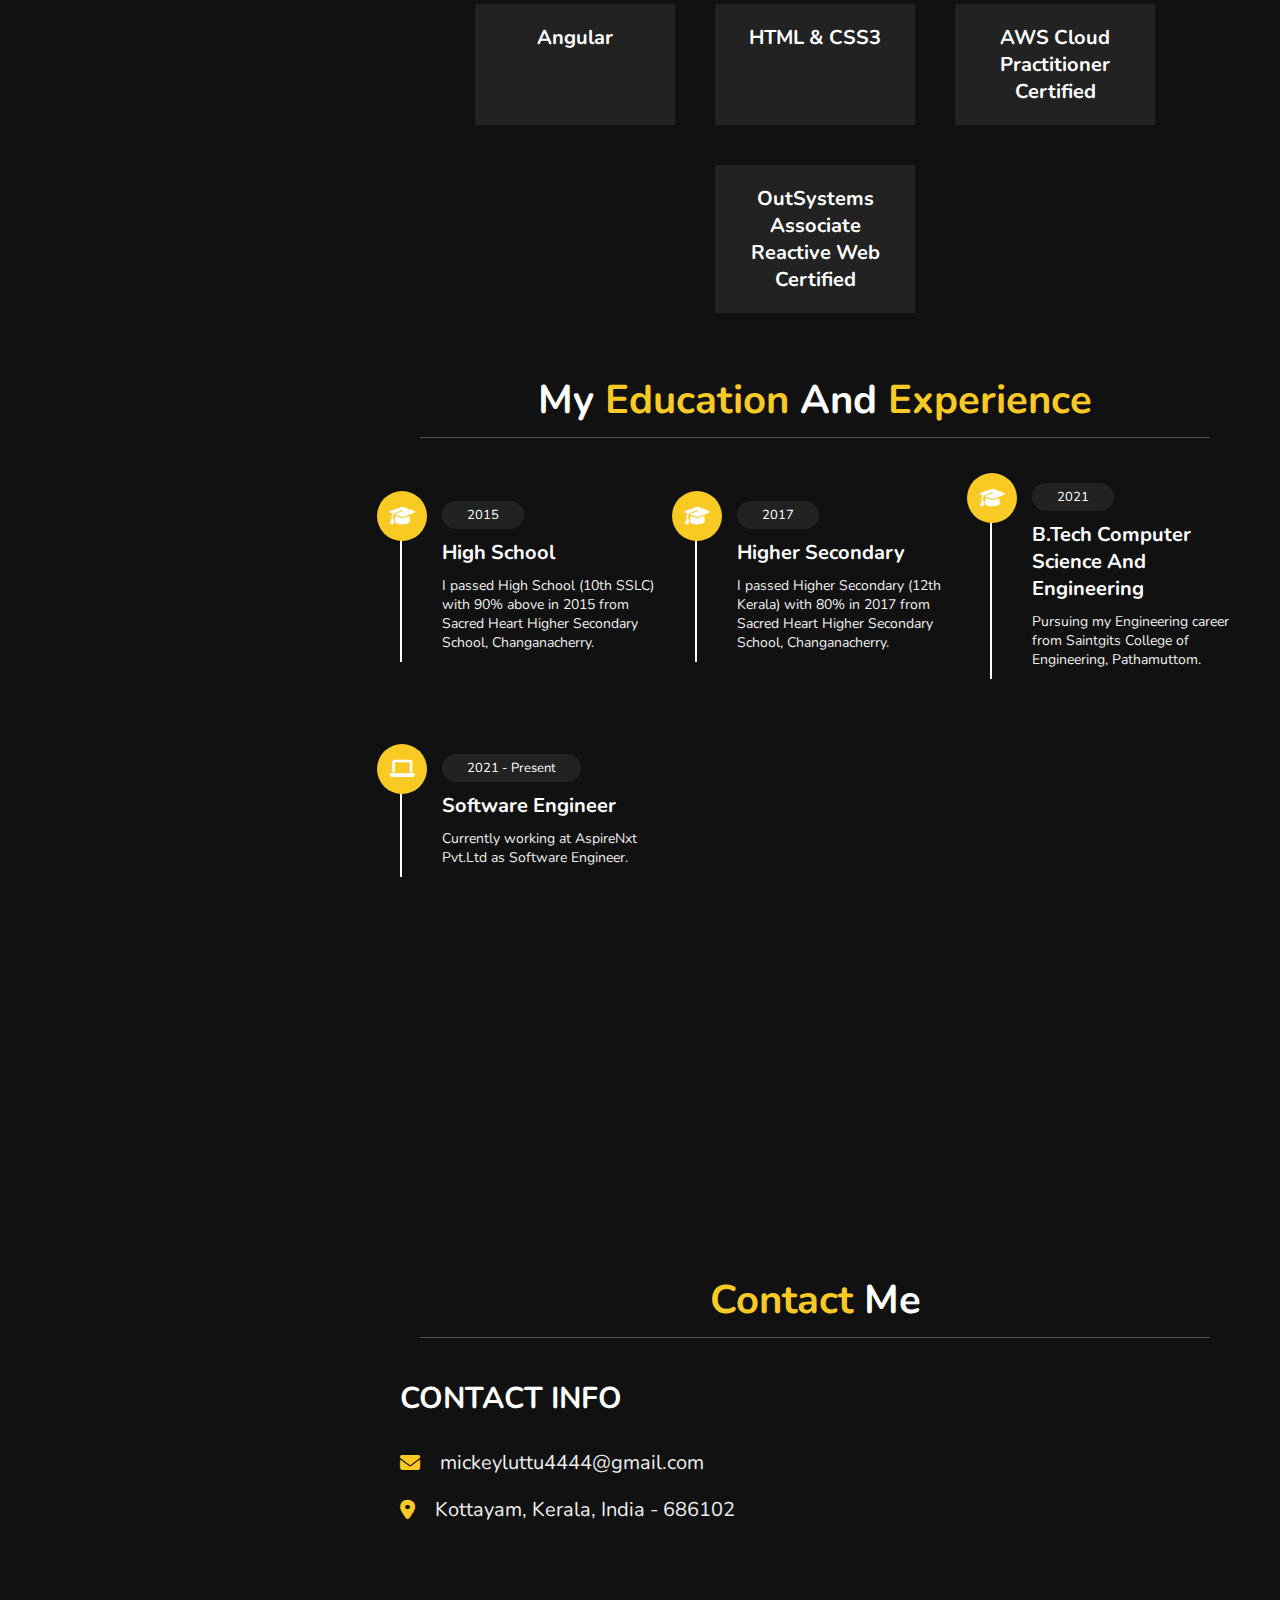
==== commit 8c98f31f: "Update index.html" ====
--- a/index.html
+++ b/index.html
@@ -106,12 +106,6 @@
           </div>
           <div class="box">
             <h3>Angular</h3>
-          </div>
-          <div class="box">
-            <h3>ReactJS</h3>
-          </div>
-          <div class="box">
-            <h3>NodeJS</h3>
           </div>
           <div class="box">
             <h3>HTML & CSS3</h3>
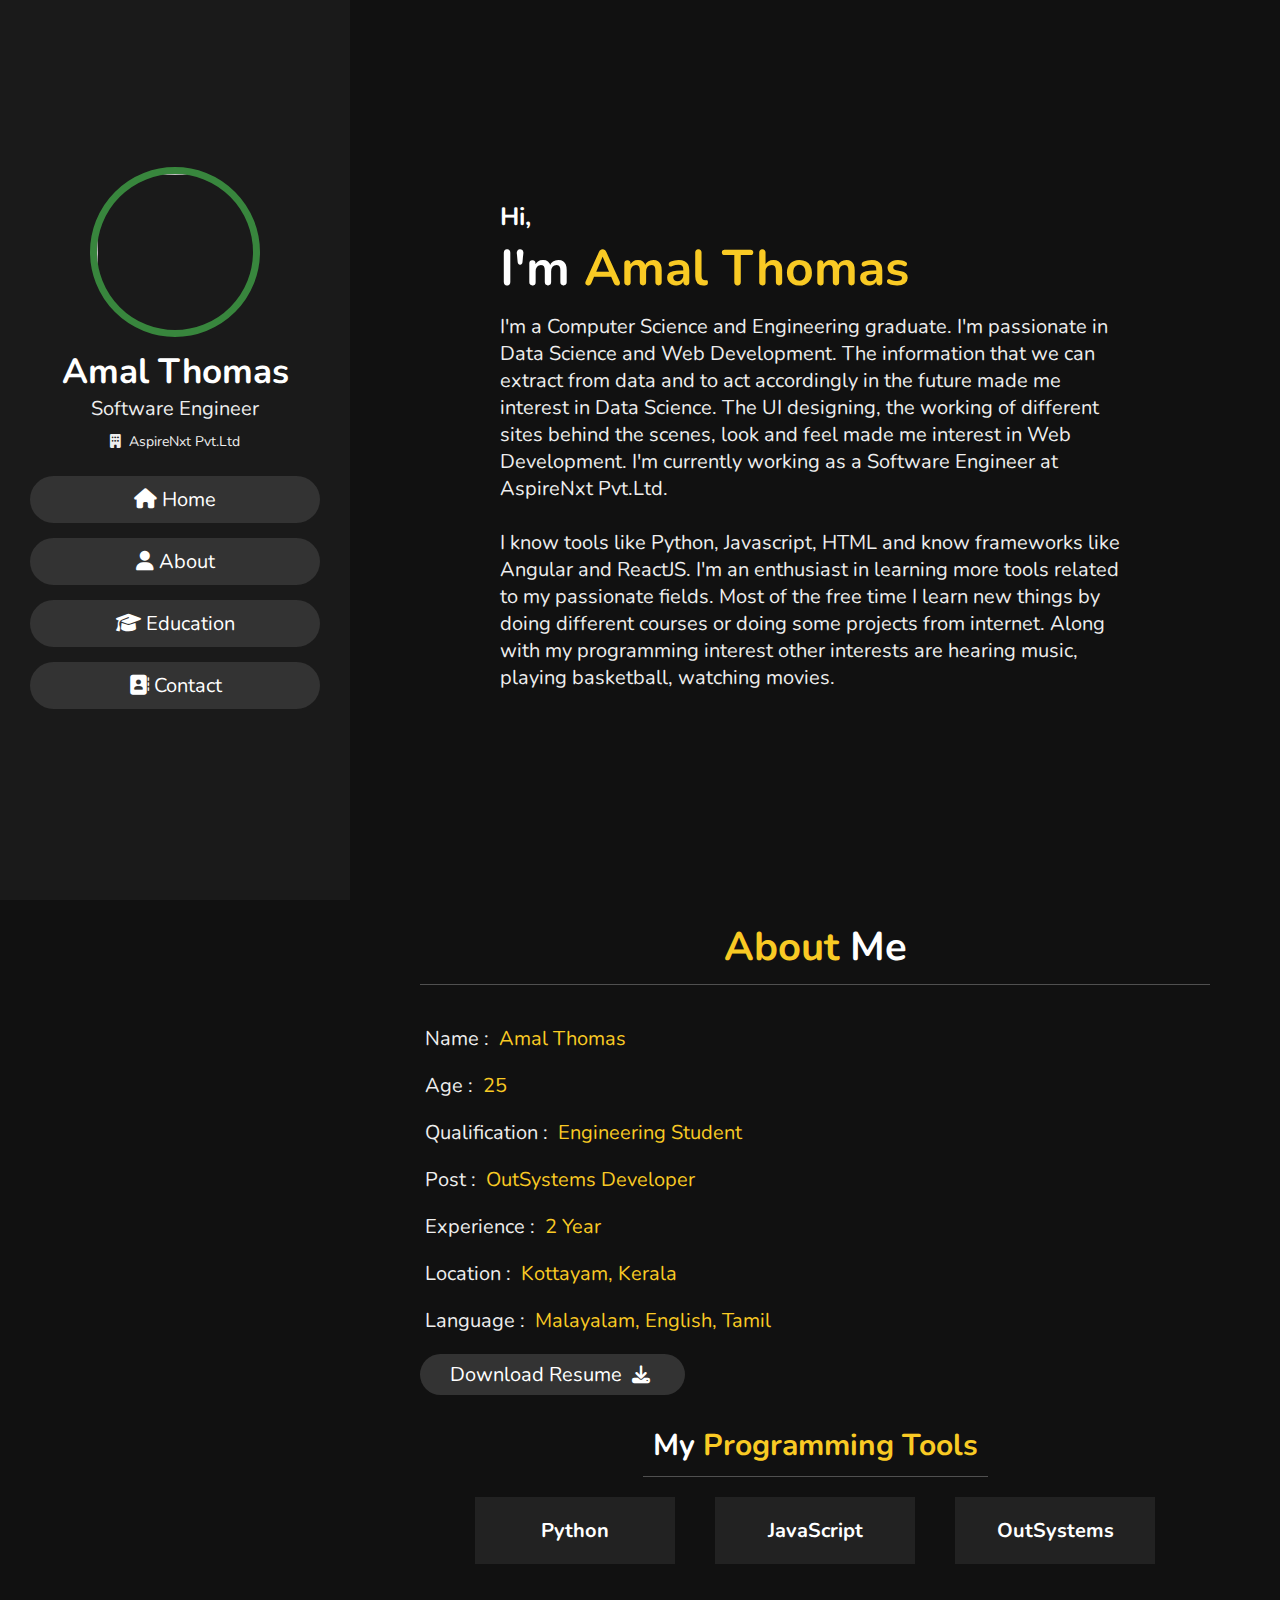
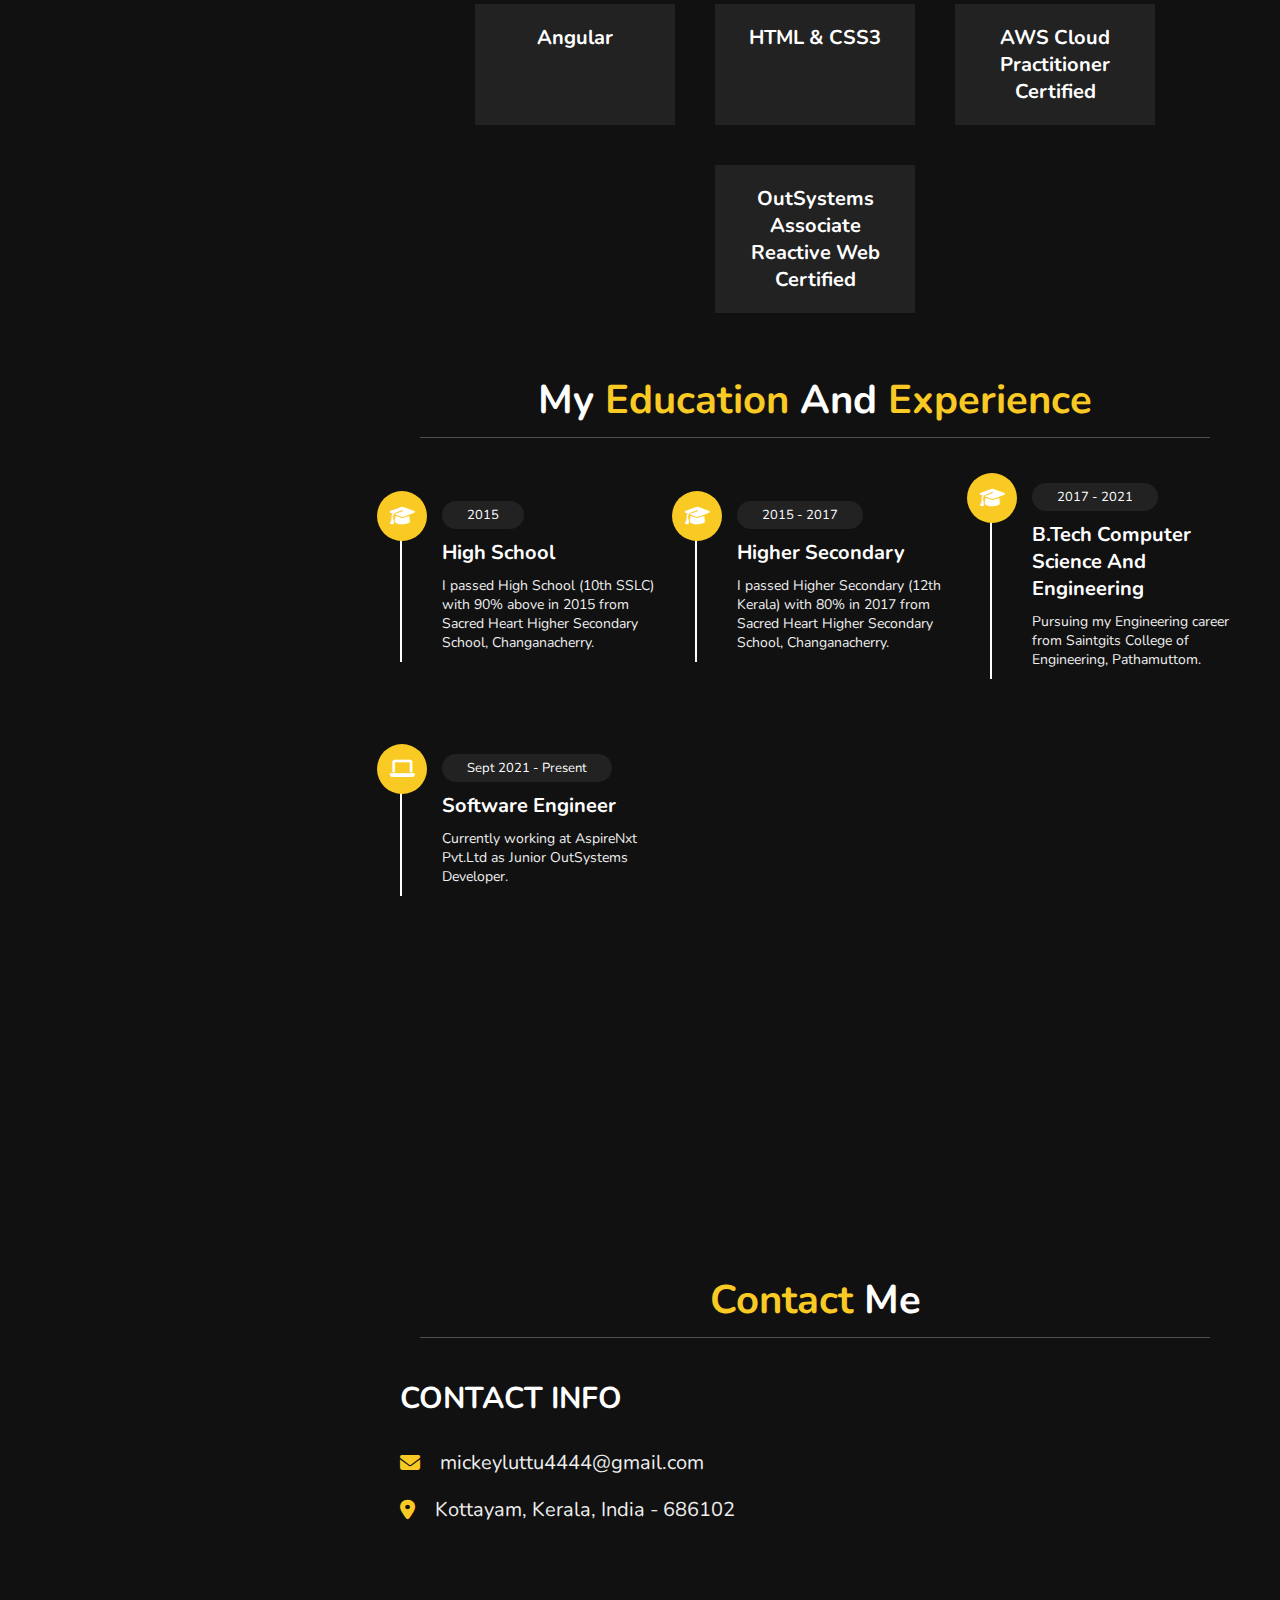
==== commit 34585784: "Update index.html" ====
--- a/index.html
+++ b/index.html
@@ -143,21 +143,21 @@
       </div>
       <div class="box">
         <i class="fas fa-graduation-cap"></i>
-        <span>2017</span>
+        <span>2015 - 2017</span>
         <h3>Higher Secondary</h3>
         <p>I passed Higher Secondary (12th Kerala) with 80% in 2017 from Sacred Heart Higher 
           Secondary School, Changanacherry. </p>
       </div><div class="box">
         <i class="fas fa-graduation-cap"></i>
-        <span>2021</span>
+        <span>2017 - 2021</span>
         <h3>B.Tech Computer Science and Engineering</h3>
         <p>Pursuing my Engineering career from Saintgits College of Engineering, Pathamuttom. </p>
       </div>
       <div class="box">
         <i class="fas fa-laptop"></i>
-        <span>2021 - present</span>
+        <span>Sept 2021 - present</span>
         <h3>Software Engineer</h3>
-        <p>Currently working at AspireNxt Pvt.Ltd as Software Engineer. </p>
+        <p>Currently working at AspireNxt Pvt.Ltd as Junior OutSystems Developer. </p>
       </div>
 
     </div>
